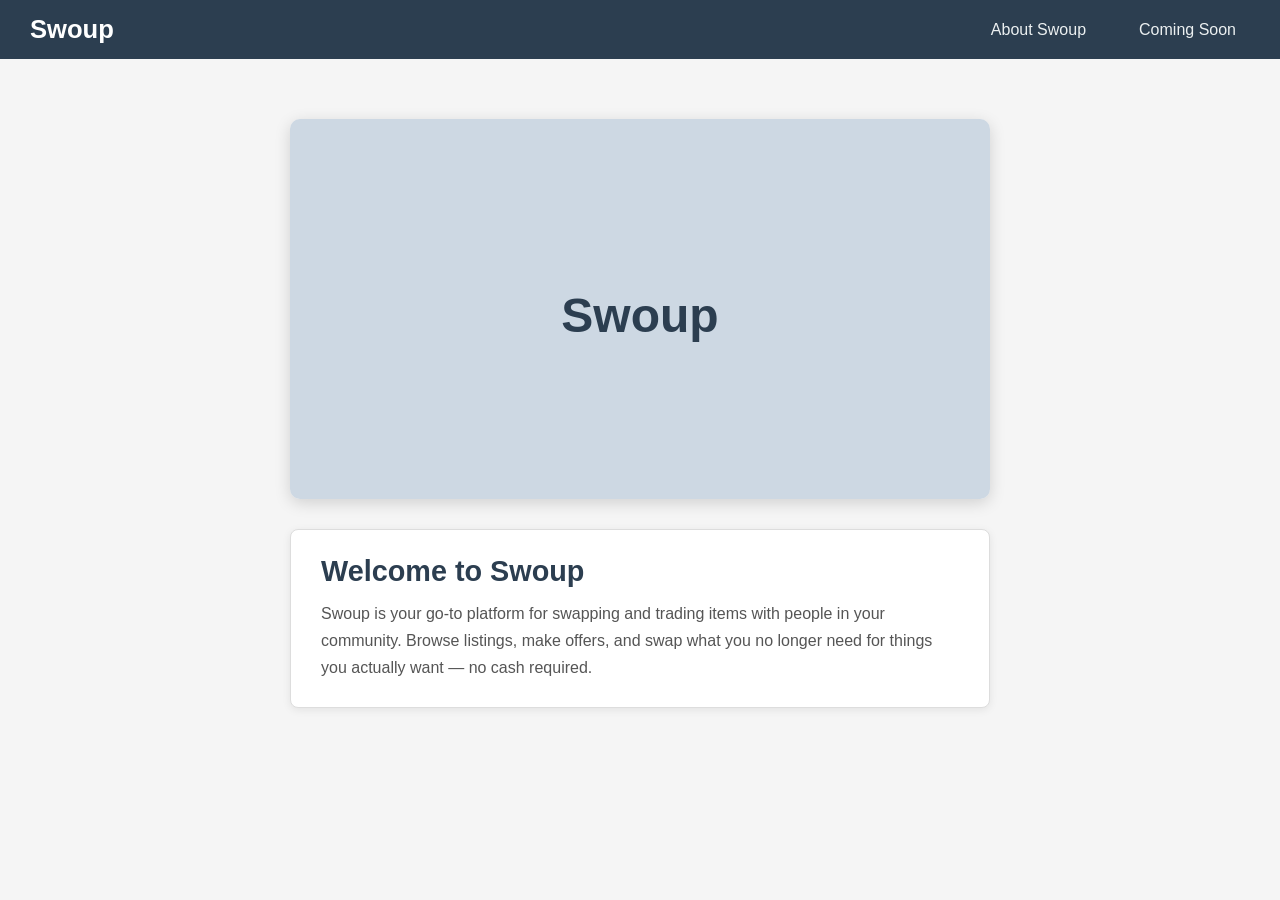
==== index.html @ 1137336f "Create simple website structure for Swoup Co-authored-by: clarelaroche2 <130387389+clarelaroche2@use" ====
<!DOCTYPE html>
<html lang="en">
<head>
    <meta charset="UTF-8">
    <meta name="viewport" content="width=device-width, initial-scale=1.0">
    <title>Swoup</title>
    <meta name="description" content="Swoup – Your go-to platform for swapping and trading items with people in your community."  >
    <link rel="stylesheet" href="styles.css">
</head>
<body>

    <nav>
        <a href="index.html" class="logo">Swoup</a>
        <ul>
            <li><a href="about.html">About Swoup</a></li>
            <li><a href="coming-soon.html">Coming Soon</a></li>
        </ul>
    </nav>

    <main class="hero">
        <img
            src="placeholder.svg"
            alt="Swoup hero image"
        >
        <div class="hero-text">
            <h1>Welcome to Swoup</h1>
            <p>
                Swoup is your go-to platform for swapping and trading items with
                people in your community. Browse listings, make offers, and swap
                what you no longer need for things you actually want — no cash
                required.
            </p>
        </div>
    </main>

</body>
</html>
---- styles.css ----
* {
    margin: 0;
    padding: 0;
    box-sizing: border-box;
}

body {
    font-family: Arial, sans-serif;
    background-color: #f5f5f5;
    color: #333;
}

/* Navigation */
nav {
    background-color: #2c3e50;
    padding: 15px 30px;
    display: flex;
    align-items: center;
    justify-content: space-between;
}

nav .logo {
    color: #fff;
    font-size: 1.6rem;
    font-weight: bold;
    text-decoration: none;
}

nav ul {
    list-style: none;
    display: flex;
    gap: 25px;
}

nav ul li a {
    color: #ecf0f1;
    text-decoration: none;
    font-size: 1rem;
    padding: 8px 14px;
    border-radius: 4px;
    transition: background-color 0.2s;
}

nav ul li a:hover,
nav ul li a.active {
    background-color: #3d5166;
}

/* Hero section */
.hero {
    display: flex;
    flex-direction: column;
    align-items: center;
    padding: 60px 20px 40px;
}

.hero img {
    width: 100%;
    max-width: 700px;
    height: 380px;
    object-fit: cover;
    border-radius: 10px;
    box-shadow: 0 4px 16px rgba(0, 0, 0, 0.15);
}

.hero-text {
    margin-top: 30px;
    width: 100%;
    max-width: 700px;
    background-color: #fff;
    border: 1px solid #ddd;
    border-radius: 8px;
    padding: 25px 30px;
    box-shadow: 0 2px 8px rgba(0, 0, 0, 0.08);
}

.hero-text h1 {
    font-size: 1.8rem;
    margin-bottom: 12px;
    color: #2c3e50;
}

.hero-text p {
    font-size: 1rem;
    line-height: 1.7;
    color: #555;
}

/* Interior pages */
.page-content {
    max-width: 760px;
    margin: 60px auto;
    background-color: #fff;
    border-radius: 10px;
    padding: 40px 50px;
    box-shadow: 0 2px 12px rgba(0, 0, 0, 0.08);
}

.page-content h2 {
    font-size: 2rem;
    color: #2c3e50;
    margin-bottom: 20px;
}

.page-content p {
    font-size: 1rem;
    line-height: 1.8;
    color: #555;
    margin-bottom: 14px;
}
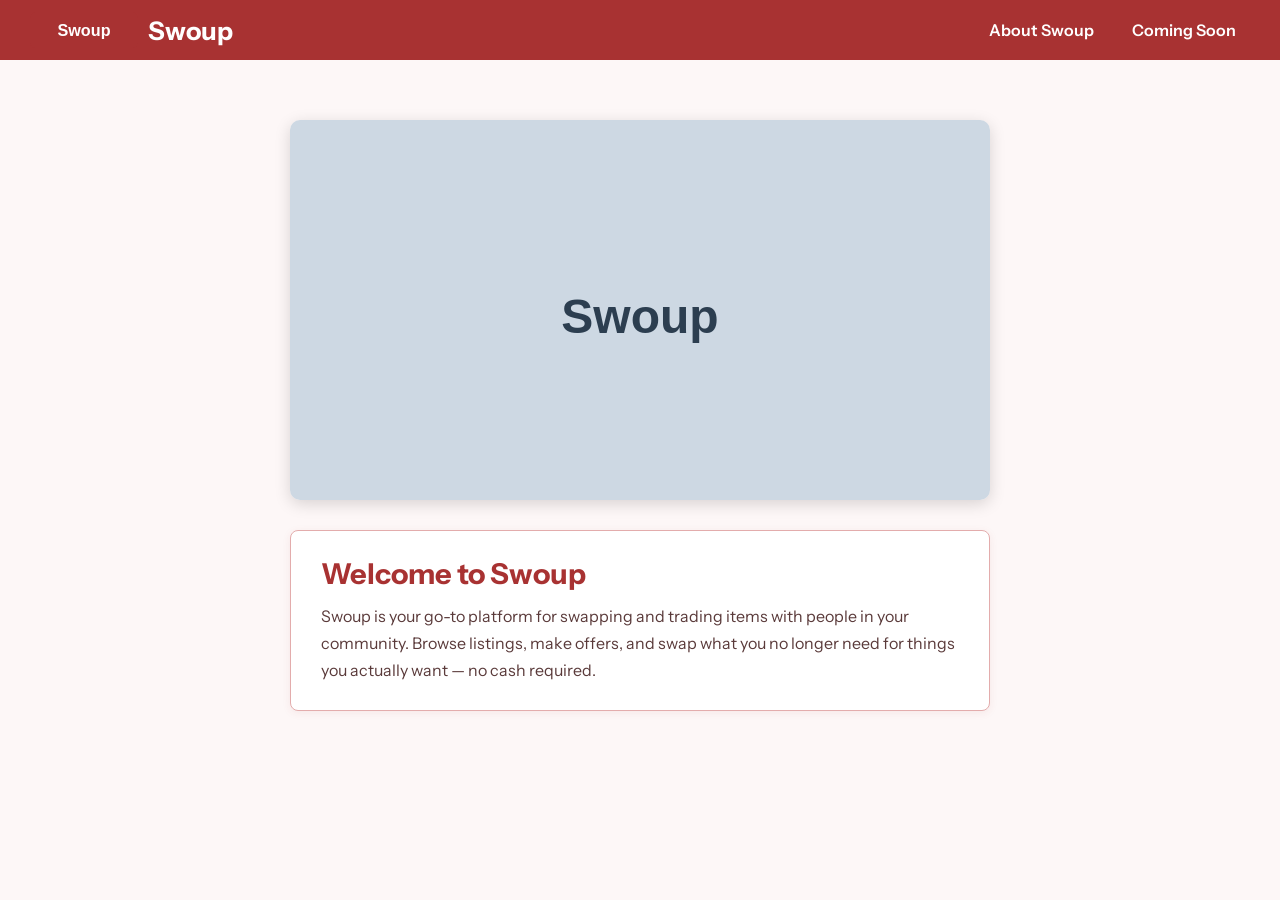
==== commit a56bfa5b: "Update brand style: colors, Instrument Sans font, and logo in nav Co-authored-by: clarelaroche2 <130" ====
--- a/index.html
+++ b/index.html
@@ -5,12 +5,18 @@
     <meta name="viewport" content="width=device-width, initial-scale=1.0">
     <title>Swoup</title>
     <meta name="description" content="Swoup – Your go-to platform for swapping and trading items with people in your community."  >
+    <link rel="preconnect" href="https://fonts.googleapis.com">
+    <link rel="preconnect" href="https://fonts.gstatic.com" crossorigin>
+    <link rel="stylesheet" href="https://fonts.googleapis.com/css2?family=Instrument+Sans:wght@400;600;700&family=Montserrat:wght@400;600;700&display=swap">
     <link rel="stylesheet" href="styles.css">
 </head>
 <body>
 
     <nav>
-        <a href="index.html" class="logo">Swoup</a>
+        <a href="index.html" class="logo">
+            <img src="assets/logo.svg" alt="Swoup logo" class="logo-img">
+            Swoup
+        </a>
         <ul>
             <li><a href="about.html">About Swoup</a></li>
             <li><a href="coming-soon.html">Coming Soon</a></li>
--- a/styles.css
+++ b/styles.css
@@ -1,3 +1,12 @@
+:root {
+    --color-primary: #a83232;
+    --color-secondary: #e3acac;
+    --color-accent: #acbee3;
+    --color-bg: #fdf7f7;
+    --color-text: #2a1a1a;
+    --color-text-muted: #5a3a3a;
+}
+
 * {
     margin: 0;
     padding: 0;
@@ -5,45 +14,71 @@
 }
 
 body {
-    font-family: Arial, sans-serif;
-    background-color: #f5f5f5;
-    color: #333;
+    font-family: 'Instrument Sans', 'Montserrat', Arial, sans-serif;
+    background-color: var(--color-bg);
+    color: var(--color-text);
 }
 
 /* Navigation */
 nav {
-    background-color: #2c3e50;
-    padding: 15px 30px;
+    background-color: var(--color-primary);
+    padding: 12px 30px;
     display: flex;
     align-items: center;
     justify-content: space-between;
 }
 
 nav .logo {
+    display: flex;
+    align-items: center;
+    gap: 10px;
     color: #fff;
     font-size: 1.6rem;
-    font-weight: bold;
+    font-weight: 700;
     text-decoration: none;
+}
+
+nav .logo:focus {
+    outline: 2px solid var(--color-accent);
+    outline-offset: 3px;
+    border-radius: 4px;
+}
+
+nav .logo-img {
+    height: 36px;
+    width: auto;
+    border-radius: 4px;
 }
 
 nav ul {
     list-style: none;
     display: flex;
-    gap: 25px;
+    gap: 10px;
 }
 
 nav ul li a {
-    color: #ecf0f1;
+    color: #fff;
     text-decoration: none;
     font-size: 1rem;
+    font-weight: 600;
     padding: 8px 14px;
     border-radius: 4px;
-    transition: background-color 0.2s;
+    transition: background-color 0.2s, color 0.2s;
 }
 
-nav ul li a:hover,
+nav ul li a:hover {
+    background-color: var(--color-secondary);
+    color: var(--color-primary);
+}
+
 nav ul li a.active {
-    background-color: #3d5166;
+    background-color: var(--color-secondary);
+    color: var(--color-primary);
+}
+
+nav ul li a:focus {
+    outline: 2px solid var(--color-accent);
+    outline-offset: 2px;
 }
 
 /* Hero section */
@@ -68,22 +103,23 @@
     width: 100%;
     max-width: 700px;
     background-color: #fff;
-    border: 1px solid #ddd;
+    border: 1px solid var(--color-secondary);
     border-radius: 8px;
     padding: 25px 30px;
-    box-shadow: 0 2px 8px rgba(0, 0, 0, 0.08);
+    box-shadow: 0 2px 8px rgba(168, 50, 50, 0.08);
 }
 
 .hero-text h1 {
     font-size: 1.8rem;
+    font-weight: 700;
     margin-bottom: 12px;
-    color: #2c3e50;
+    color: var(--color-primary);
 }
 
 .hero-text p {
     font-size: 1rem;
     line-height: 1.7;
-    color: #555;
+    color: var(--color-text-muted);
 }
 
 /* Interior pages */
@@ -93,18 +129,43 @@
     background-color: #fff;
     border-radius: 10px;
     padding: 40px 50px;
-    box-shadow: 0 2px 12px rgba(0, 0, 0, 0.08);
+    box-shadow: 0 2px 12px rgba(168, 50, 50, 0.08);
+    border-top: 4px solid var(--color-accent);
 }
 
 .page-content h2 {
     font-size: 2rem;
-    color: #2c3e50;
+    font-weight: 700;
+    color: var(--color-primary);
     margin-bottom: 20px;
 }
 
 .page-content p {
     font-size: 1rem;
     line-height: 1.8;
-    color: #555;
+    color: var(--color-text-muted);
     margin-bottom: 14px;
 }
+
+/* Responsive */
+@media (max-width: 600px) {
+    nav {
+        flex-wrap: wrap;
+        gap: 10px;
+        padding: 12px 16px;
+    }
+
+    nav ul {
+        gap: 6px;
+    }
+
+    nav ul li a {
+        padding: 6px 10px;
+        font-size: 0.9rem;
+    }
+
+    .page-content {
+        margin: 30px 16px;
+        padding: 24px 20px;
+    }
+}
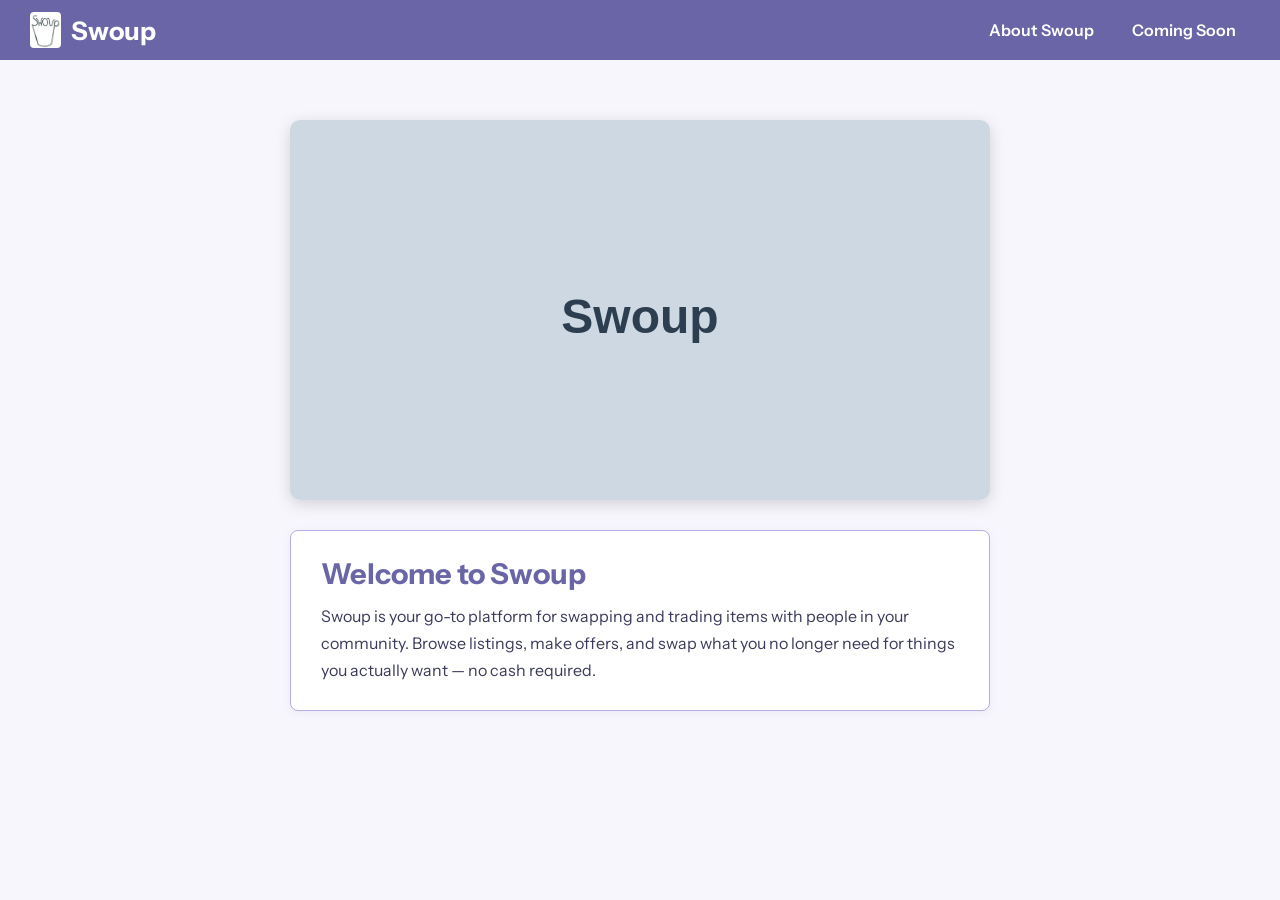
==== commit 8ee79f54: "Use IMG_0158.jpeg as logo and update color palette to #baace3 / #6a65a6 Co-authored-by: clarelaroche" ====
--- a/index.html
+++ b/index.html
@@ -14,7 +14,7 @@
 
     <nav>
         <a href="index.html" class="logo">
-            <img src="assets/logo.svg" alt="Swoup logo" class="logo-img">
+            <img src="assets/logo.jpg" alt="Swoup logo" class="logo-img">
             Swoup
         </a>
         <ul>
--- a/styles.css
+++ b/styles.css
@@ -1,10 +1,9 @@
 :root {
-    --color-primary: #a83232;
-    --color-secondary: #e3acac;
-    --color-accent: #acbee3;
-    --color-bg: #fdf7f7;
-    --color-text: #2a1a1a;
-    --color-text-muted: #5a3a3a;
+    --color-primary: #6a65a6;
+    --color-secondary: #baace3;
+    --color-bg: #f7f6fd;
+    --color-text: #1a1a2e;
+    --color-text-muted: #3a3a5a;
 }
 
 * {
@@ -39,7 +38,7 @@
 }
 
 nav .logo:focus {
-    outline: 2px solid var(--color-accent);
+    outline: 2px solid var(--color-secondary);
     outline-offset: 3px;
     border-radius: 4px;
 }
@@ -77,7 +76,7 @@
 }
 
 nav ul li a:focus {
-    outline: 2px solid var(--color-accent);
+    outline: 2px solid var(--color-secondary);
     outline-offset: 2px;
 }
 
@@ -106,7 +105,7 @@
     border: 1px solid var(--color-secondary);
     border-radius: 8px;
     padding: 25px 30px;
-    box-shadow: 0 2px 8px rgba(168, 50, 50, 0.08);
+    box-shadow: 0 2px 8px rgba(106, 101, 166, 0.08);
 }
 
 .hero-text h1 {
@@ -129,8 +128,8 @@
     background-color: #fff;
     border-radius: 10px;
     padding: 40px 50px;
-    box-shadow: 0 2px 12px rgba(168, 50, 50, 0.08);
-    border-top: 4px solid var(--color-accent);
+    box-shadow: 0 2px 12px rgba(106, 101, 166, 0.08);
+    border-top: 4px solid var(--color-secondary);
 }
 
 .page-content h2 {
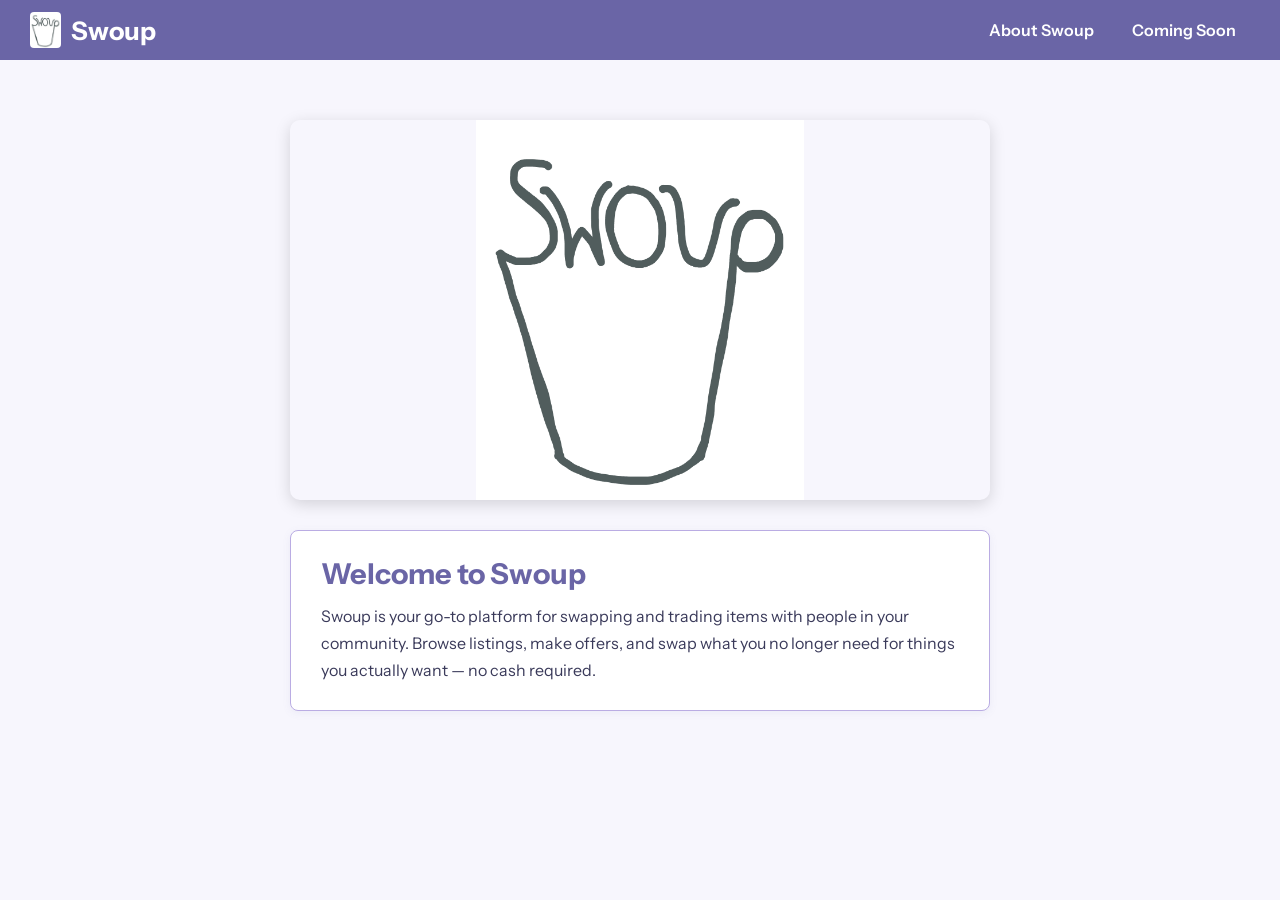
==== commit 2967450f: "Replace placeholder hero box with logo image Co-authored-by: clarelaroche2 <130387389+clarelaroche2@" ====
--- a/index.html
+++ b/index.html
@@ -25,7 +25,7 @@
 
     <main class="hero">
         <img
-            src="placeholder.svg"
+            src="assets/logo.jpg"
             alt="Swoup hero image"
         >
         <div class="hero-text">
--- a/styles.css
+++ b/styles.css
@@ -91,8 +91,8 @@
 .hero img {
     width: 100%;
     max-width: 700px;
-    height: 380px;
-    object-fit: cover;
+    max-height: 380px;
+    object-fit: contain;
     border-radius: 10px;
     box-shadow: 0 4px 16px rgba(0, 0, 0, 0.15);
 }
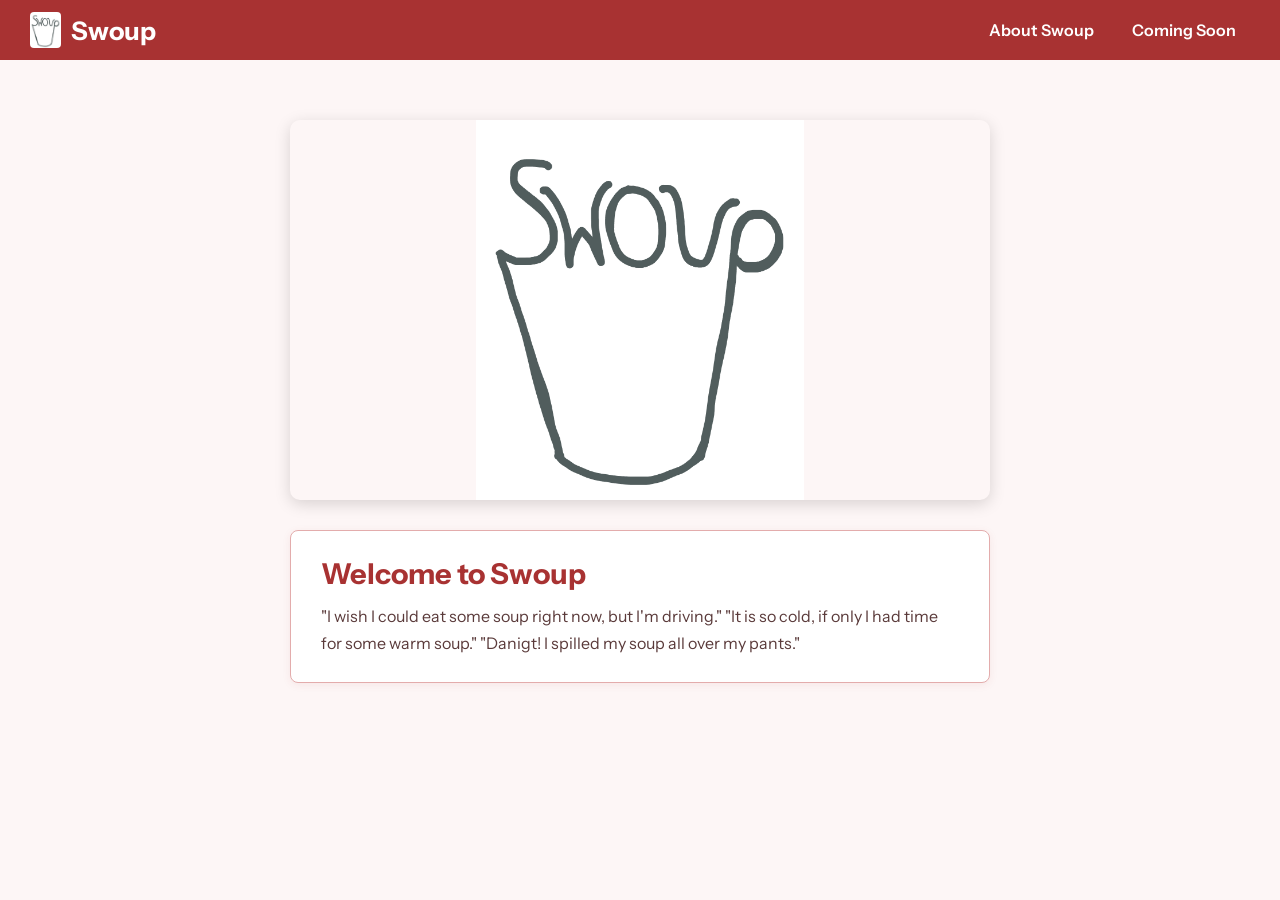
==== commit cc05b080: "Update index.html" ====
--- a/index.html
+++ b/index.html
@@ -4,7 +4,7 @@
     <meta charset="UTF-8">
     <meta name="viewport" content="width=device-width, initial-scale=1.0">
     <title>Swoup</title>
-    <meta name="description" content="Swoup – Your go-to platform for swapping and trading items with people in your community."  >
+    <meta name="description" content="SWOUP- SOUP TO GO "  >
     <link rel="preconnect" href="https://fonts.googleapis.com">
     <link rel="preconnect" href="https://fonts.gstatic.com" crossorigin>
     <link rel="stylesheet" href="https://fonts.googleapis.com/css2?family=Instrument+Sans:wght@400;600;700&family=Montserrat:wght@400;600;700&display=swap">
@@ -31,10 +31,9 @@
         <div class="hero-text">
             <h1>Welcome to Swoup</h1>
             <p>
-                Swoup is your go-to platform for swapping and trading items with
-                people in your community. Browse listings, make offers, and swap
-                what you no longer need for things you actually want — no cash
-                required.
+                "I wish I could eat some soup right now, but I'm driving."
+                "It is so cold, if only I had time for some warm soup."
+                "Danigt! I spilled my soup all over my pants."
             </p>
         </div>
     </main>
--- a/styles.css
+++ b/styles.css
@@ -1,9 +1,10 @@
 :root {
-    --color-primary: #6a65a6;
-    --color-secondary: #baace3;
-    --color-bg: #f7f6fd;
-    --color-text: #1a1a2e;
-    --color-text-muted: #3a3a5a;
+    --color-primary: #a83232;
+    --color-secondary: #e3acac;
+    --color-accent: #acbee3;
+    --color-bg: #fdf6f6;
+    --color-text: #1a0a0a;
+    --color-text-muted: #5a3a3a;
 }
 
 * {
@@ -105,7 +106,7 @@
     border: 1px solid var(--color-secondary);
     border-radius: 8px;
     padding: 25px 30px;
-    box-shadow: 0 2px 8px rgba(106, 101, 166, 0.08);
+    box-shadow: 0 2px 8px rgba(168, 50, 50, 0.08);
 }
 
 .hero-text h1 {
@@ -128,7 +129,7 @@
     background-color: #fff;
     border-radius: 10px;
     padding: 40px 50px;
-    box-shadow: 0 2px 12px rgba(106, 101, 166, 0.08);
+    box-shadow: 0 2px 12px rgba(168, 50, 50, 0.08);
     border-top: 4px solid var(--color-secondary);
 }
 
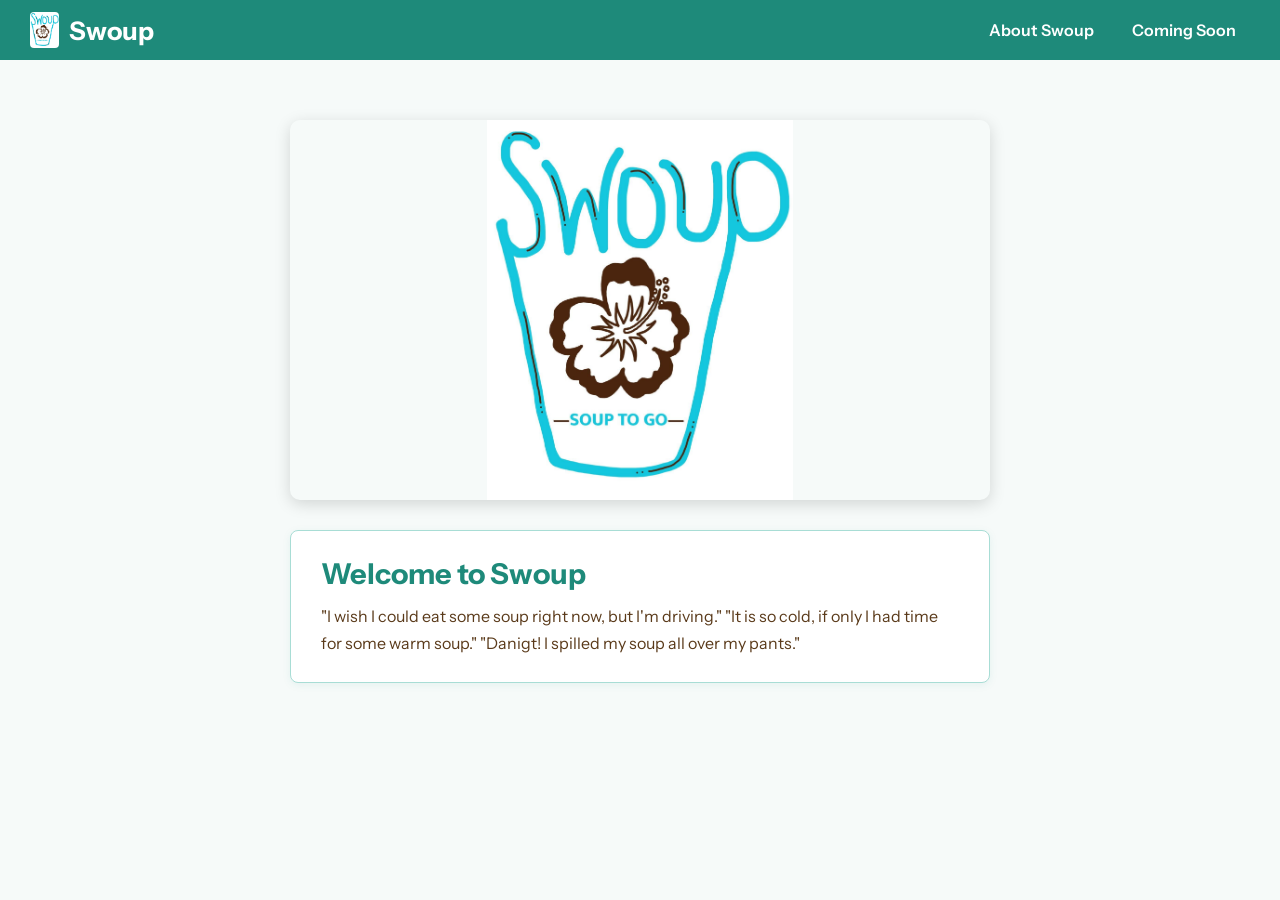
==== commit 425fec0f: "Update theme colors, favicon, and logo branding assets Co-authored-by: clarelaroche2 <130387389+clar" ====
--- a/index.html
+++ b/index.html
@@ -8,13 +8,14 @@
     <link rel="preconnect" href="https://fonts.googleapis.com">
     <link rel="preconnect" href="https://fonts.gstatic.com" crossorigin>
     <link rel="stylesheet" href="https://fonts.googleapis.com/css2?family=Instrument+Sans:wght@400;600;700&family=Montserrat:wght@400;600;700&display=swap">
+    <link rel="icon" type="image/png" href="Screenshot from 2026-03-06 22-29-55.png">
     <link rel="stylesheet" href="styles.css">
 </head>
 <body>
 
     <nav>
         <a href="index.html" class="logo">
-            <img src="assets/logo.jpg" alt="Swoup logo" class="logo-img">
+            <img src="IMG_0167.jpg" alt="Swoup logo" class="logo-img">
             Swoup
         </a>
         <ul>
@@ -25,7 +26,7 @@
 
     <main class="hero">
         <img
-            src="assets/logo.jpg"
+            src="IMG_0167.jpg"
             alt="Swoup hero image"
         >
         <div class="hero-text">
--- a/styles.css
+++ b/styles.css
@@ -1,10 +1,10 @@
 :root {
-    --color-primary: #a83232;
-    --color-secondary: #e3acac;
-    --color-accent: #acbee3;
-    --color-bg: #fdf6f6;
-    --color-text: #1a0a0a;
-    --color-text-muted: #5a3a3a;
+    --color-primary: #1e8a7a;
+    --color-secondary: #a8ddd5;
+    --color-accent: #4db6a8;
+    --color-bg: #f6faf9;
+    --color-text: #1a0a00;
+    --color-text-muted: #5a3a1a;
 }
 
 * {
@@ -106,7 +106,7 @@
     border: 1px solid var(--color-secondary);
     border-radius: 8px;
     padding: 25px 30px;
-    box-shadow: 0 2px 8px rgba(168, 50, 50, 0.08);
+    box-shadow: 0 2px 8px rgba(30, 138, 122, 0.08);
 }
 
 .hero-text h1 {
@@ -129,7 +129,7 @@
     background-color: #fff;
     border-radius: 10px;
     padding: 40px 50px;
-    box-shadow: 0 2px 12px rgba(168, 50, 50, 0.08);
+    box-shadow: 0 2px 12px rgba(30, 138, 122, 0.08);
     border-top: 4px solid var(--color-secondary);
 }
 
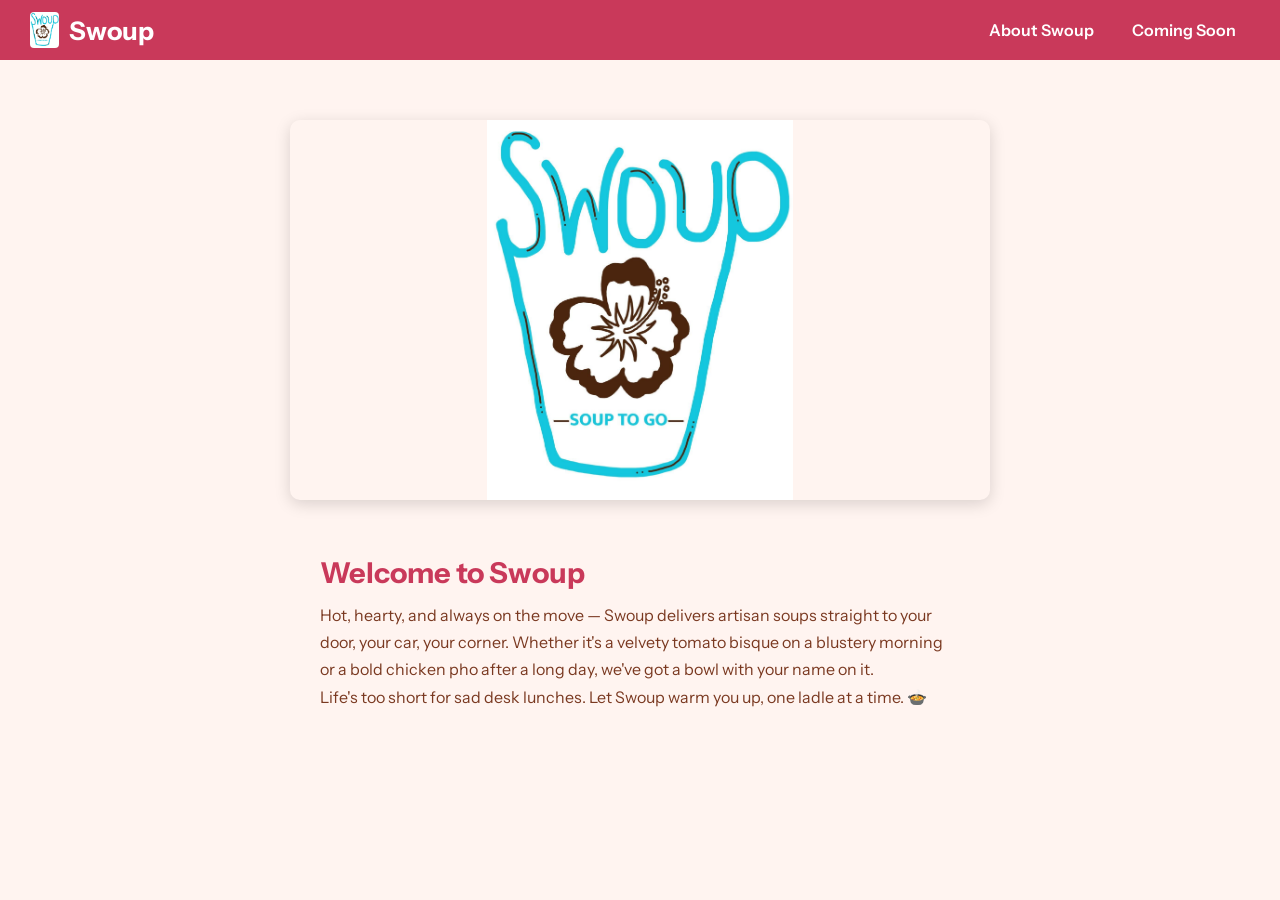
==== commit 79e2443a: "Redesign pages with pink/orange palette, remove boxes, add creative soup descriptions Co-authored-by" ====
--- a/index.html
+++ b/index.html
@@ -32,9 +32,11 @@
         <div class="hero-text">
             <h1>Welcome to Swoup</h1>
             <p>
-                "I wish I could eat some soup right now, but I'm driving."
-                "It is so cold, if only I had time for some warm soup."
-                "Danigt! I spilled my soup all over my pants."
+                Hot, hearty, and always on the move — Swoup delivers artisan soups straight to your door, your car, your corner. 
+                Whether it's a velvety tomato bisque on a blustery morning or a bold chicken pho after a long day, we've got a bowl with your name on it.
+            </p>
+            <p>
+                Life's too short for sad desk lunches. Let Swoup warm you up, one ladle at a time. 🍲
             </p>
         </div>
     </main>
--- a/styles.css
+++ b/styles.css
@@ -1,10 +1,10 @@
 :root {
-    --color-primary: #1e8a7a;
-    --color-secondary: #a8ddd5;
-    --color-accent: #4db6a8;
-    --color-bg: #f6faf9;
+    --color-primary: #c9395a;
+    --color-secondary: #f9b4c0;
+    --color-accent: #f07040;
+    --color-bg: #fff4f0;
     --color-text: #1a0a00;
-    --color-text-muted: #5a3a1a;
+    --color-text-muted: #7a3921;
 }
 
 * {
@@ -102,11 +102,7 @@
     margin-top: 30px;
     width: 100%;
     max-width: 700px;
-    background-color: #fff;
-    border: 1px solid var(--color-secondary);
-    border-radius: 8px;
     padding: 25px 30px;
-    box-shadow: 0 2px 8px rgba(30, 138, 122, 0.08);
 }
 
 .hero-text h1 {
@@ -126,11 +122,7 @@
 .page-content {
     max-width: 760px;
     margin: 60px auto;
-    background-color: #fff;
-    border-radius: 10px;
     padding: 40px 50px;
-    box-shadow: 0 2px 12px rgba(30, 138, 122, 0.08);
-    border-top: 4px solid var(--color-secondary);
 }
 
 .page-content h2 {
